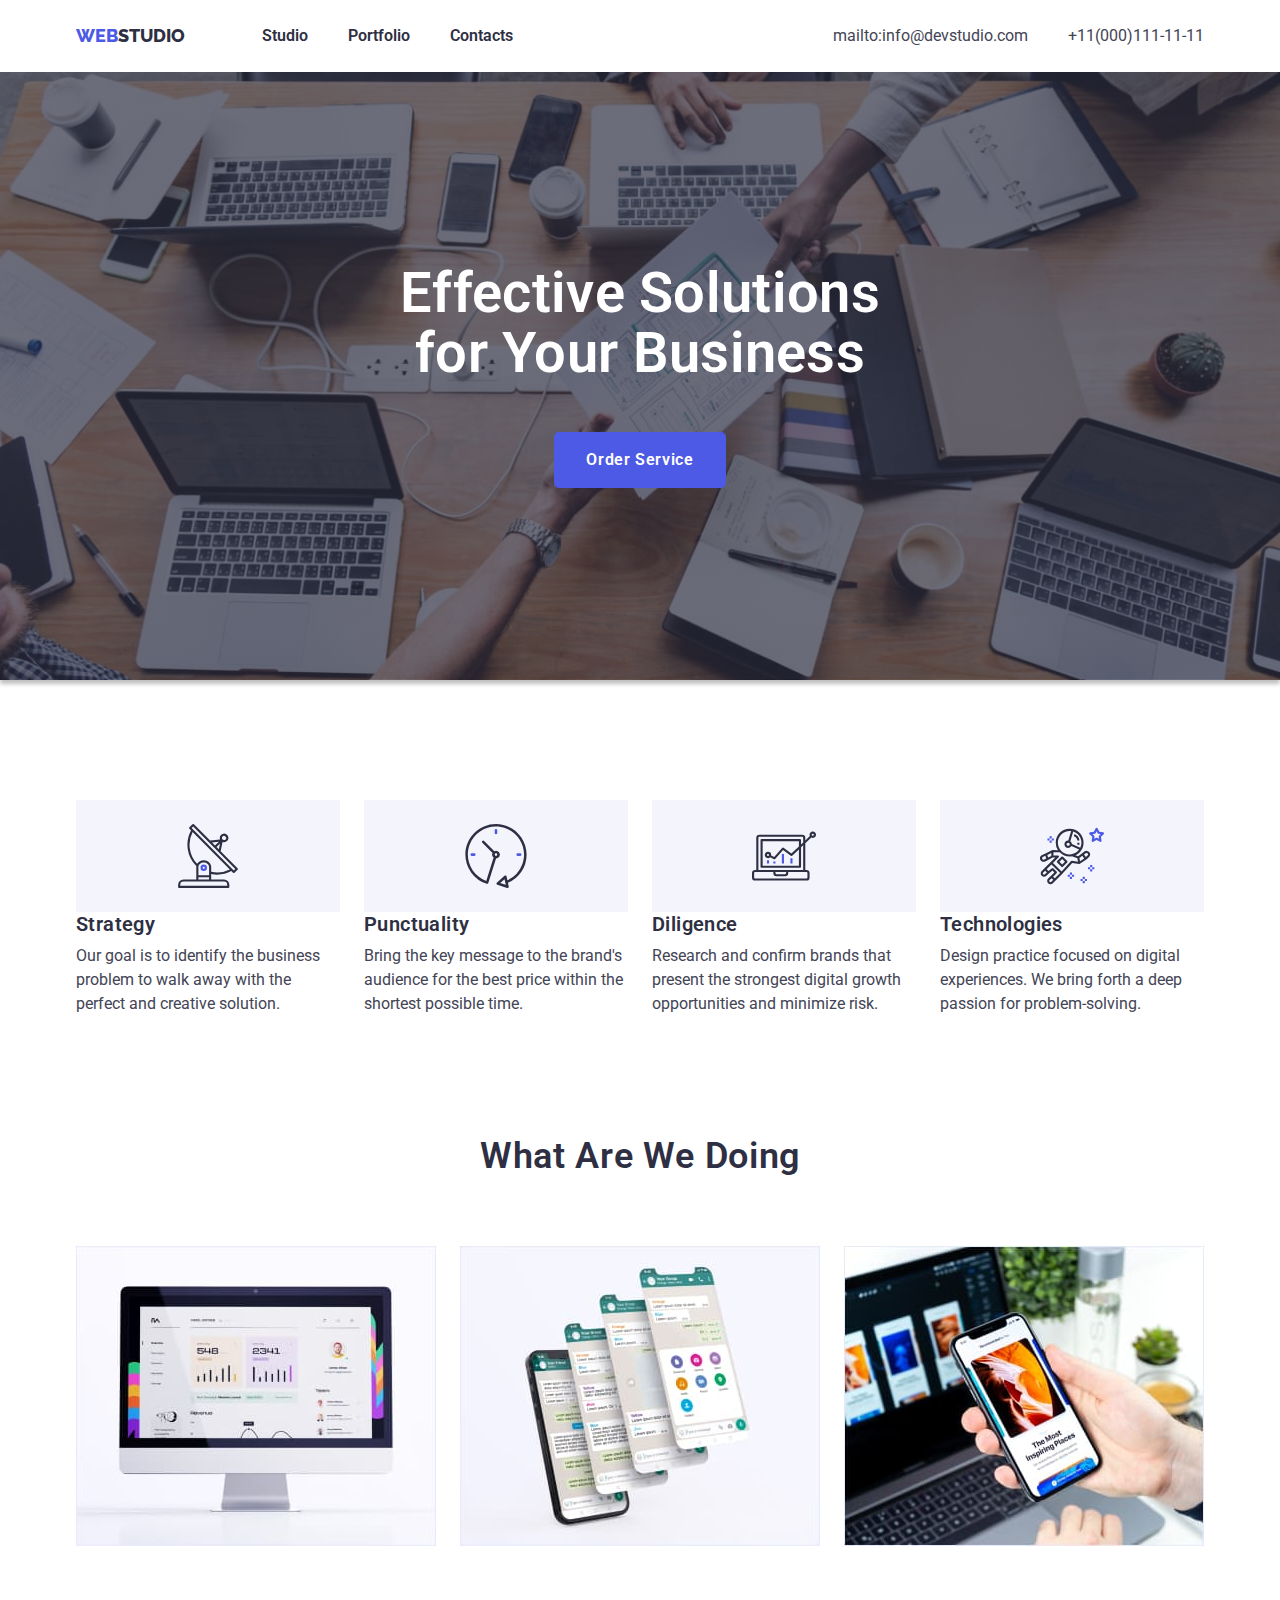
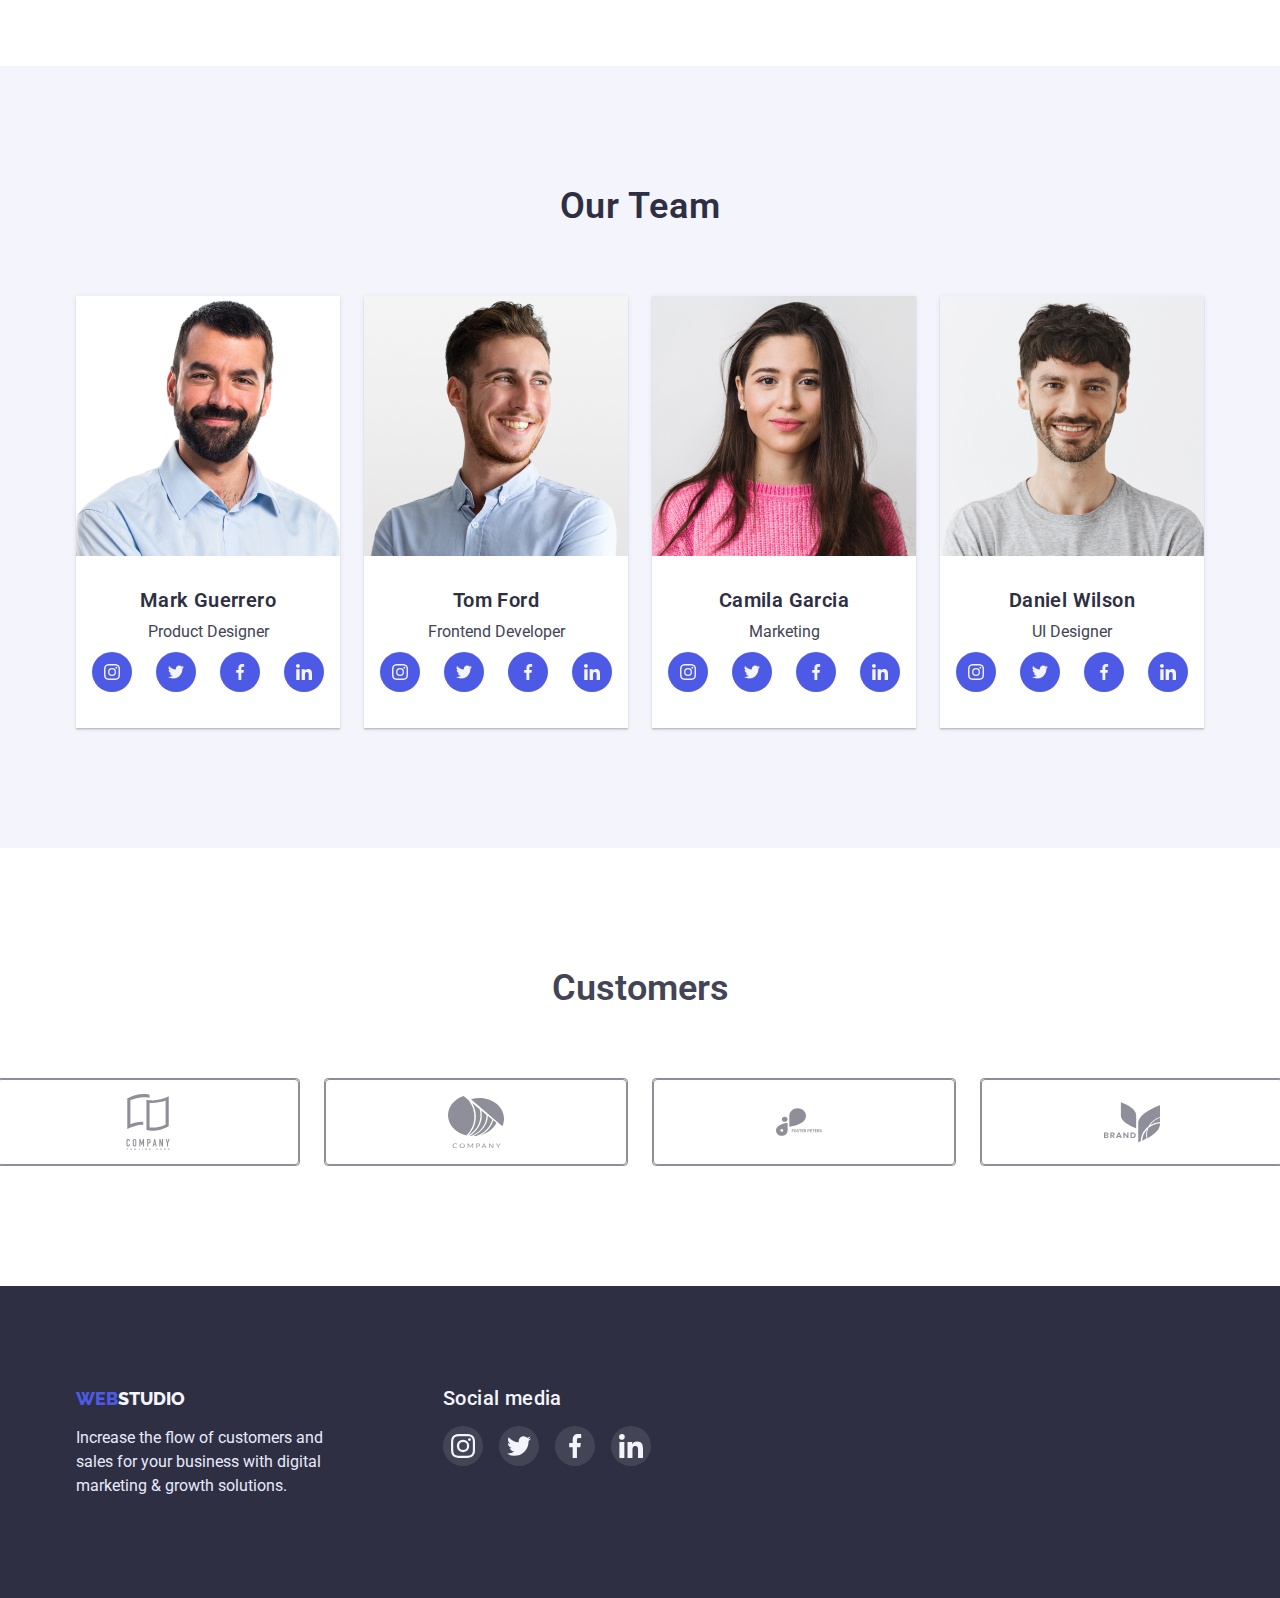
==== index.html @ e131043b "hwork4" ====
<!DOCTYPE html>
<html lang="en">

<head>
    <meta charset="UTF-8">
    <meta http-equiv="X-UA-Compatible" content="IE=edge">
    <meta name="viewport" content="width=device-width, initial-scale=1.0">
    <title>Document</title>
<link rel="stylesheet" href="./css/modern-normalize.css">   
 <link rel="preconnect" href="https://fonts.googleapis.com">
    <link rel="preconnect" href="https://fonts.gstatic.com" crossorigin>
    <link
        href="https://fonts.googleapis.com/css2?family=Montserrat:wght@400;700&family=Raleway:wght@800&family=Roboto:wght@400;500&display=swap"
        rel="stylesheet">
    <link rel="stylesheet" href="./css/styles.css">
</head>

<body>
    <header class="header">
        <div class=" head container">
        <a href="#" class="logo"> <span class="low-logo"> web</span>studio</a>
        <nav class="main-nav">
            <ul class="nav-list">
                <li class="item">
                    <a href="#" class="nav-links">Studio</a>
                </li>
                <li class="item">
                    <a href="./portfolio.html" class="nav-links">Portfolio</a>
                </li>
                <li class="item">
                    <a href="#" class="nav-links">Contacts</a>
                </li>
            </ul>
        </nav>
        
        <ul class="adress-list">
            <li class="item"> <a href="mailto:info@devstudio.com" class="contacts">mailto:info@devstudio.com</a></li>
            <li class="item"> <a href="tel:+11(000)111-11-11" class="contacts">+11(000)111-11-11</a></li>
        </ul>
        
        </div>
    </header>
    <main>
        <section class="hero">
            <div class="hero-container">
            <h1 class="hero-title">Effective Solutions for Your Business</h1>
            <button type="button" class="main-button">Order Service</button>
            </div>
        </section>
        <section class=" main" >
            <div class="container">
            <h2 class="hidden-title">features</h2>
            <ul class="card-list">
                <li class="item">
                    <div class="icon-back">
                    <svg  class="icon" width="64px" height="64px" >
                        <use href="./images/symbol-defs.svg#icon-antenna"></use>
                    </svg>
                    </div>
                    <h3 class="card-title">Strategy</h3>
                    <p class="card-text">Our goal is to identify the business
                        problem to walk away with the perfect and creative solution. </p>
                </li>
                <li class="item">
                    <div class="icon-back">
                        <svg class="icon" width="64px" height="64px">
                            <use href="./images/symbol-defs.svg#icon-clock"></use>
                        </svg>
                    </div>
                    <h3 class="card-title">Punctuality</h3>
                    <p class="card-text">Bring the key message to the brand's audience for the best price within the
                        shortest possible time.
                    </p>
                </li>
                <li class="item">
                    <div class="icon-back">
                        <svg class="icon" width="64px" height="64px">
                            <use href="./images/symbol-defs.svg#icon-diagram"></use>
                        </svg>
                    </div>
                    <h3 class="card-title">Diligence</h3>
                    <p class="card-text">Research and confirm brands that present the strongest digital growth
                        opportunities and minimize
                        risk.</p>
                </li>
                <li class="item">
                    <div class="icon-back">
                        <svg class="icon" width="64px" height="64px">
                            <use href="./images/symbol-defs.svg#icon-astronaut"></use>
                        </svg>
                    </div>
                    <h3 class="card-title">Technologies</h3>
                    <p class="card-text">Design practice focused on digital experiences. We bring forth a deep passion
                        for problem-solving.
                    </p>
                </li>
            </ul>
            </div>
        </section>
        <section class="services">
            <div class="container ">
            <h2 class="card-title advantages-title ">What Are We Doing</h2>
            <ul class="services-list">
                <li class="item">
                    <img src="images/comp.jpg" alt="computer with diagramm" width="360">
                </li>
                <li class="item">
                    <img src="images/tel.jpg" alt="interface" width="360">
                </li>
                <li class="item">
                    <img src="images/hand.jpg" alt="mobile in hand" width="360">
                </li>
            </ul>
            </div>
        </section>
        
        <section class="team-list ">
           <div class="container">
            <h2 class="card-title our-team-title "> Our Team</h2>
            <ul class="team-card-list">
                <li class="team-list-item">
                    <img src="images/mark.jpg" alt="Product Designer" width="264">
                    <div class="team-list-thumb">
                    <h3 class="card-title">Mark Guerrero</h3>
                    <p class="card-text">Product Designer</p>
                    </div>
                    <ul class="team-icons">
                        <li>
                            
                                <a href="#">
                                    <svg width="40px" height="40px">
                                    <use href="./images/symbol-defs.svg#icon-inst"></use>
                                </svg>
                            </a>
                            
                        </li>
                        <li>
                            <a href="#">
                                <svg width="40px" height="40px">
                                    <use href="./images/symbol-defs.svg#icon-twitter"></use>
                                </svg>
                            </a>
                        
                         </li>
                         <li>
                            <a href="#">
                                <svg width="40px" height="40px">
                                    <use href="./images/symbol-defs.svg#icon-facebook"></use>
                                </svg>
                            </a>
                        </li>
                        <li>
                            
                                <a href="#">
                                    <svg width="40px" height="40px">
                                        <use href="./images/symbol-defs.svg#icon-linkedin"></use>
                                    </svg>
                                </a>
                        </li>
                    </ul>
                </li>
                <li class="team-list-item">
                    <img src="images/tom.jpg" alt="Frontend Developer" width="264">
                    <div class="team-list-thumb">
                    <h3 class="card-title">Tom Ford</h3>
                    <p class="card-text">Frontend Developer</p>
                    </div>
                    <ul class="team-icons">
                        <li>
                            
                                <a href="#">
                                    <svg width="40px" height="40px">
                                        <use href="./images/symbol-defs.svg#icon-inst"></use>
                                    </svg>
                                </a>
                        </li>
                        <li>
                                <a href="#">
                                    <svg width="40px" height="40px">
                                        <use href="./images/symbol-defs.svg#icon-twitter"></use>
                                    </svg>
                                </a>
                        </li>
                        <li>
                                <a href="#">
                                    <svg width="40px" height="40px">
                                        <use href="./images/symbol-defs.svg#icon-facebook"></use>
                                    </svg>
                                </a>
                            
                        </li>
                        <li>
                            
                                <a href="#">
                                    <svg width="40px" height="40px">
                                    <use href="./images/symbol-defs.svg#icon-linkedin"></use>
                                </svg></a>
                            
                        </li>
                    </ul>
                </li>
                <li class="team-list-item">
                    <img src="images/camilla.jpg" alt="Marketing" width="264">
                    <div class="team-list-thumb">
                    <h3 class="card-title">Camila Garcia</h3>
                    <p class="card-text">Marketing</p>
                    </div>
                    <ul class="team-icons">
                        <li>
                            
                                <a href="#">
                                    <svg width="40px" height="40px">
                                        <use href="./images/symbol-defs.svg#icon-inst"></use>
                                    </svg>
                                </a>
                            
                        </li>
                        <li>
                                <a href="#">
                                    <svg width="40px" height="40px">
                                        <use href="./images/symbol-defs.svg#icon-twitter"></use>
                                    </svg>
                                </a>
                        </li>
                        <li>
                                <a href="#">
                                    <svg width="40px" height="40px">
                                        <use href="./images/symbol-defs.svg#icon-facebook"></use>
                                    </svg>
                                </a>
                            
                        </li>
                        <li>
                            
                                <a href="#">
                                    <svg width="40px" height="40px">
                                        <use href="./images/symbol-defs.svg#icon-linkedin"></use>
                                    </svg>
                                </a>
                            
                        </li>
                    </ul>
                </li>
                <li class="team-list-item">
                    <img src="images/daniel.jpg" alt="UI Designer" width="264">
                    <div class="team-list-thumb">
                    <h3 class="card-title">Daniel Wilson</h3>
                    <p class="card-text">UI Designer</p>
                    </div>
                    <ul class="team-icons">
                        <li>
                            
                                <a href="#">
                                    <svg width="40px" height="40px">
                                        <use href="./images/symbol-defs.svg#icon-inst"></use>
                                    </svg>
                                </a>
                            
                        </li>
                        <li>
                                <a href="#">
                                    <svg width="40px" height="40px">
                                        <use href="./images/symbol-defs.svg#icon-twitter"></use>
                                    </svg>
                                </a>
                            
                        </li>
                        <li>
                                <a href="#">
                                    <svg width="40px" height="40px">
                                        <use href="./images/symbol-defs.svg#icon-facebook"></use>
                                    </svg>
                                </a>
                            
                        </li>
                        <li>
                            
                                <a href="#">
                                    <svg width="40px" height="40px">
                                        <use href="./images/symbol-defs.svg#icon-linkedin"></use>
                                    </svg>
                                </a>
                            
                        </li>
                    </ul>
                </li>
            </ul>
            </div>
        </section>

        <section class="customers-list">
            <div class="container">
            <h2 class="customers-title">Customers</h2>
            <ul class="customers-icons">
                <li class="item">
                    <a href="#" class="customers-links">
                    <svg class="custom-svg" widht="104" height="56">
                        <use href="./images/symbol-defs.svg#icon-yaco" ></use>
                    </svg>
                    </a>
                </li>
  
                <li class="item">
                    <a href="#" class="customers-links">
                    <svg class="custom-svg" widht="104" height="56">
                        <use href="./images/symbol-defs.svg#icon-company-tag" ></use>
                    </svg>
                    </a>
                </li>
                
                <li class="item">
                    <a href="#" class="customers-links">
                    <svg class="custom-svg" widht="104" height="56">
                        <use href="./images/symbol-defs.svg#icon-company" ></use>
                    </svg>
                    </a>
                </li>
                
                <li class="item">
                 <a href="#" class="customers-links">
                    <svg class="custom-svg" widht="104" height="56">
                        <use href="./images/symbol-defs.svg#icon-foster" ></use>
                    </svg>
                 </a>
                </li>
                 
                <li class="item">
                    <a href="#" class="customers-links">
                    <svg class="custom-svg" widht="104" height="56" >
                        <use href="./images/symbol-defs.svg#icon-brand" ></use>
                    </svg>
                    </a>
                </li> 
                
                <li class="item">
                    <a href="#" class="customers-links">
                    <svg class="custom-svg" widht="104" height="56">
                        <use href="./images/symbol-defs.svg#icon-tag-line" ></use>
                    </svg>
                    </a>
                </li>
            </ul>
            </div>
        </section>
        

    </main>
    <footer class="footer">
        <div class="container">
            <div class="logo-container">
        <a href="#" class="foot-logo"> <span class="low-logo"> web</span>studio</a>
        <p class="footer-text">Increase the flow of customers and <br> sales for your business with digital <br> marketing &
            growth solutions.
        </p>
            </div>
            <div class="social-container">
                <h3 class="social-title"> Social media</h3>
                <ul class="social-list">
                    <li class="item">
                        <a class="social-links" href="#">
                            <svg width="24" heigth="24">
                                <use href="./images/symbol-deffs.svg#icon-instagram-2">

                                </use>
                            </svg>
                        </a>
                    </li>
                    <li class="item">
                        <a href="#" class="social-links">
                            <svg  width="24" heigth="24">
                                <use href="./images/symbol-deffs.svg#icon-twitter-1">
                    
                                </use>
                            </svg>
                        </a>
                    </li>
                    <li class="item">
                        <a href="#" class="social-links">
                            <svg  width="24" heigth="24">
                                <use href="./images/symbol-deffs.svg#icon-facebook-1">
                    
                                </use>
                            </svg>
                        </a>
                    </li>
                    <li class="item">
                        <a href="#" class="social-links">
                            <svg  width="24" heigth="24">
                                <use href="./images/symbol-deffs.svg#icon-linkedin-1">
                    
                                </use>
                            </svg>
                        </a>
                    </li>
                </ul>
            </div>
        </div>
    </footer>
</body>

</html>
---- css/styles.css ----
/* font-family: 'Montserrat',
sans-serif;
font-family: 'Raleway',
sans-serif;
font-family: 'Roboto',
sans-serif; */
:root {
    /* iris */
    --primary-brand: #4d5ae5;
    /* navy blue  */
    --dark: #2e2f42;
    /* green */
    --success: #31d0aa;
    /* slate  */
    --text: #434455;
    /* ligth slate  */
    --subtle-text: #8e8f99;
    /* cornflower  */
    --accent: #e7e9fc;
    /* cloud  */
    --light: #f4f4fd;

}
/* box-shadow: 0px 2px 1px -1px rgba(0, 0, 0, 0.2),
0px 1px 1px 0px rgba(0, 0, 0, 0.14),
0px 1px 3px 0px rgba(0, 0, 0, 0.12); */


body {
    font-family: 'Roboto', sans-serif;
    color: var(--text);
    background-color: #ffffff;

}
.icon-back {
    width: 264px; height: 112px;
    background-color: #f4f4fd;
    
    display: flex;
    justify-content: center;
    align-items: center;
}

h1,h2,h3,h4,h5,h6,p {
    margin: 0;
}
ul {
    padding-left: 0;
}

.container {
    width: 1158px;
    margin-left: auto;
    margin-right: auto;
    /* display: flex; */
    padding-left: 15px;
    padding-right: 15px;
}
.hidden-title {
    display: none;
}

/* HEADER  */
.header {
    height: 72px;
   box-shadow:  0px 2px 1px rgba(46, 47, 66, 0.08),
        0px 1px 1px rgba(46, 47, 66, 0.16),
        0px 1px 6px rgba(46, 47, 66, 0.08);
}

.logo {
    font-family: 'Raleway';
    font-style: normal;
    font-weight: 800;
    font-size: 18px;
    line-height: 1.2;
    text-decoration: none;
    color: var(--dark);
    text-transform: uppercase;
    padding-top: 24px;
    padding-bottom: 24px;
     
}

.foot-logo {
    font-family: 'Raleway';
    font-style: normal;
    font-weight: 800;
    font-size: 18px;
    line-height: 1.2;
    text-decoration: none;
    color: var(--light);
    text-transform: uppercase;

}

.low-logo {
    color: var(--primary-brand);
    text-transform: uppercase;
}

 .head {
    display: flex;
        /* justify-content: space-between; */
        align-items: center;
 }


.nav-list{
    display: flex;
    /* margin-left: 77px; */
    align-items: center;
    
    margin-top: 0;
    margin-bottom: 0;

}

.adress-list .item:last-child {
    margin: 0;
}

.adress-list  {
    display: flex;
    align-items: center;
    /* padding-left: auto; */
        margin-left: auto;
    margin-top: 0;
    margin-bottom: 0;
}

.adress-list .item {
    
    margin-right: 40px;
       
        padding-top: 24;
        padding-bottom: 24;
        display: block;
        
}

.nav-list .item {
    margin-right: 40px;
    
    padding-top: 24px;
        padding-bottom: 24px;
    display: block;
}
.nav-list .item:last-child {
    margin-right: 0;
}

.nav-links {
    text-decoration: none;
    font-family: 'Roboto';

    font-weight: 600;
    font-size: 16px;
    line-height: 1.5;
    color: var(--dark);
    padding-top: 24px;
        padding-bottom: 24px;
 

}

.nav-links:hover,
.nav-links:focus {
    color: var(--primary-brand);

}
.main-nav {
    margin-left: 77px;
    
}
.main {
    padding-top: 120px;
        padding-bottom: 120px;
}

.contacts {
    font-family: 'Roboto';
    font-style: normal;
    font-weight: 400;
    font-size: 16px;
    line-height: 1.5;
    text-decoration: none;
    color: var(--text);
    padding-top: 24px;
    padding-bottom: 24px;
}

.contacts:hover,
.contacts:focus {
    color: var(--primary-brand);
}

ul {
    list-style-type: none;
    margin-top: 0;
    margin-bottom: 0;
}
img {
    display: block;
        width: 100%;
        height: auto;
}

 /* HERO  */
  .hero {
    text-align: center;
    padding-bottom: 192px;
  }
  
  .hero-container {
    width: 492px;
    margin: 0 auto;
  }
.button {
    background-color: var(--light);
    color: var(--primary-brand);
    font-family: 'Roboto';
    font-style: normal;
    font-weight: 600;
    font-size: 16px;
    line-height: 1.5;
    cursor: pointer;
    border: none;

}

.button:hover,
.button:focus {
    background-color: var(--primary-brand);
    color: #ffffff
}

.card-title {
    font-family: 'Roboto';
    font-style: normal;
    font-weight: 600;
    font-size: 20px;
    line-height: 1.2;
    /* identical to box height, or 120% */

    letter-spacing: 0.02em;
    color: var(--dark);
}

.card-text {
    font-family: 'Roboto';

    font-size: 16px;
    line-height: 1.5;
}



.main-button {
    background-color: var(--primary-brand);
    color: #ffffff;
    font-family: 'Roboto';
    font-style: normal;
    font-weight: 600;
    font-size: 16px;
    line-height: 1.5;
    cursor: pointer;
    border: none;
    padding: 16px 32px;
    
        letter-spacing: 0.04em;
        border-radius: 5px;
}

.main-button:hover,
.main-button:focus {
    background-color: var(--primary-brand);
    color: #ffffff
}

.team-list {
    background-color: var(--light);
}

.team-list-item {
    background-color: #ffffff;
    box-shadow: 0px 2px 1px rgba(46, 47, 66, 0.08),
        0px 1px 1px rgba(46, 47, 66, 0.16),
        0px 1px 6px rgba(46, 47, 66, 0.08);
}

/* MAIN  */

.card-list { 
    display: flex;
    padding-left: 0;
    
    margin-top: 0;
    margin-bottom: 0;
}
.card-list .item {
    display: block;
    margin-right: 24px;
       
    }
    .card-list .item:last-child {
        margin-right: 0;
    }
    .card-list .item:first-child {
        margin-left: 0;
        
    }
    .card-title {
        margin-bottom: 8px;
        
    }

    .services-list {
        margin-top: 0;
        margin-bottom: 0;
        /* display: flex; */
            padding-left: 0;
            
    }
    
    .services-list {
        display: flex;
        justify-content: space-between;
    }
    .advantages-title {
        text-align: center;
        margin-bottom: 70px;
        font-style: normal;
            font-weight: 600;
            font-size: 36px;
            line-height: 40px;
    }
    .services {
padding-bottom: 120px;
    }
    .team-card-list {
        display: flex;
        justify-content: space-between;
        margin-top: 0;
        margin-bottom: 0;
        padding-bottom: 120px;

    }
    .our-team-title {
        text-align: center;
            margin-bottom: 70px;
            font-style: normal;
            font-weight: 600;
            font-size: 36px;
            line-height: 40px;
    }
    
    .team-list-thumb {
        padding: 32px 16px 8px 16px;
        text-align: center;
    }
    .team-list {
        padding-top: 120px;
    }
    
    .button-list {
        display: flex;
        /* margin-left: 474px;
        margin-right: 474px; */
        justify-content: center;
        ;
    }
    .button-list .item {
        margin-right: 24px;
    }
    .button-list .item:last-child {
        margin-right: 0;
    }
    .button-list .button {
        padding: 12px 24px;
    }

    .img-card-list {
        width: 100%;
        display: flex;
        flex-wrap: wrap;
        
        margin-top: 72px;
    }
    .img-card-list .item {
        width: calc((100% - 48px) / 3) ;
        margin-right: 24px;
        margin-bottom: 48px;
        box-shadow: 0px 1px 6px rgba(46, 47, 66, 0.08);
    }
    .img-card-list .item:nth-child(3n + 3) {
        margin-right: 0;
    }
    .img-card-list .item:nth-child(n + 7) {
        margin-bottom: 0;
    }

    .card-thumb {
        padding-left: 16px;
        padding-top: 32px;
        padding-bottom: 32px;
        border: 0.5px solid #F4F4FD;
    }
    .filtr {
    padding-top: 96px;
    padding-bottom: 120px;
        }

        .team-icons {
            display: flex;
            justify-content:space-between;
            padding-left: 16px;
            padding-right: 16px;
            padding-bottom: 32px;
        }
        .team-icons .item {
            border: none;
            outline: none;
            background-color: white;
             
        }

        .customers-icons {
            display: flex;
                justify-content: center;
                gap: 24px;
            
        }
        
        .customers-icons .item {
            display: flex;
                justify-content: center;
                align-items: center;
                border: 1px solid #8e8f99;
                border-radius: 4px;
                width: calc((100%-5*24px) / 6);
                height: 88px;
        }
        .customers-icons .item svg {
            fill: #31d0aa;
        }
        
        .custom-svg {
            fill: currentColor;
        }
        
        
        .customers-list {
            padding-top: 120px;
            padding-bottom: 120px;
        }
        
        .customers-links {
            display: flex;
                justify-content: center;
                align-items: center;
                color: #AFB1B8;
                border: 1px solid #8e8f99;
                border-radius: 4px;
                width: 100%;
                height: 100%;
        }
        
        
        .customers-title {
            text-align: center;
                margin-bottom: 70px;
                font-style: normal;
                font-weight: 600;
                font-size: 36px;
                line-height: 40px;
        }
        
        
/* FOOTER  */

.footer {
    background-color: var(--dark);
    padding-top: 100px;
    padding-bottom: 100px;
}

.footer-text {
    color: var(--accent);
    font-size: 16px;
    line-height: 1.5;
    margin-top: 16px;
}


.hero {
    background-color: var(--dark);
    padding-top: 192px;
        padding-bottom: 192px;
        background-image: linear-gradient(rgba(46, 47, 66, 0.7), rgba(46, 47, 66, 0.7)), url(../images/peopleoffice1.jpg);
            background-repeat: no-repeat;
            background-position: center;
            background-size: cover;
            box-shadow: 0px 4px 4px rgb(0 0 0 / 25%);
}

.hero-title {


    font-weight: 600;
    font-size: 56px;
    line-height: 1.07;
    letter-spacing: 0.3px;
    color: #ffffff;
    margin-bottom: 48px;
}

.social-list {
    display: flex;
        justify-content: left;
        gap: 16px;
}
.social-links {
    display: flex;
        justify-content: center;
        align-items: center;
        width: 40px;
        height: 40px;
        border-radius: 50%;
        background: rgba(255, 255, 255, 0.1);
}
.footer .container {
    display: flex;
        align-items: baseline;
}

.social-container {
    margin-left: 120px;
}

.social-title{
    margin: 0px 0px 16px 0px;
        font-weight: 500;
        font-size: 20px;
        line-height: 1.2;
        letter-spacing: 0.02em;
        color: var(--light)
}
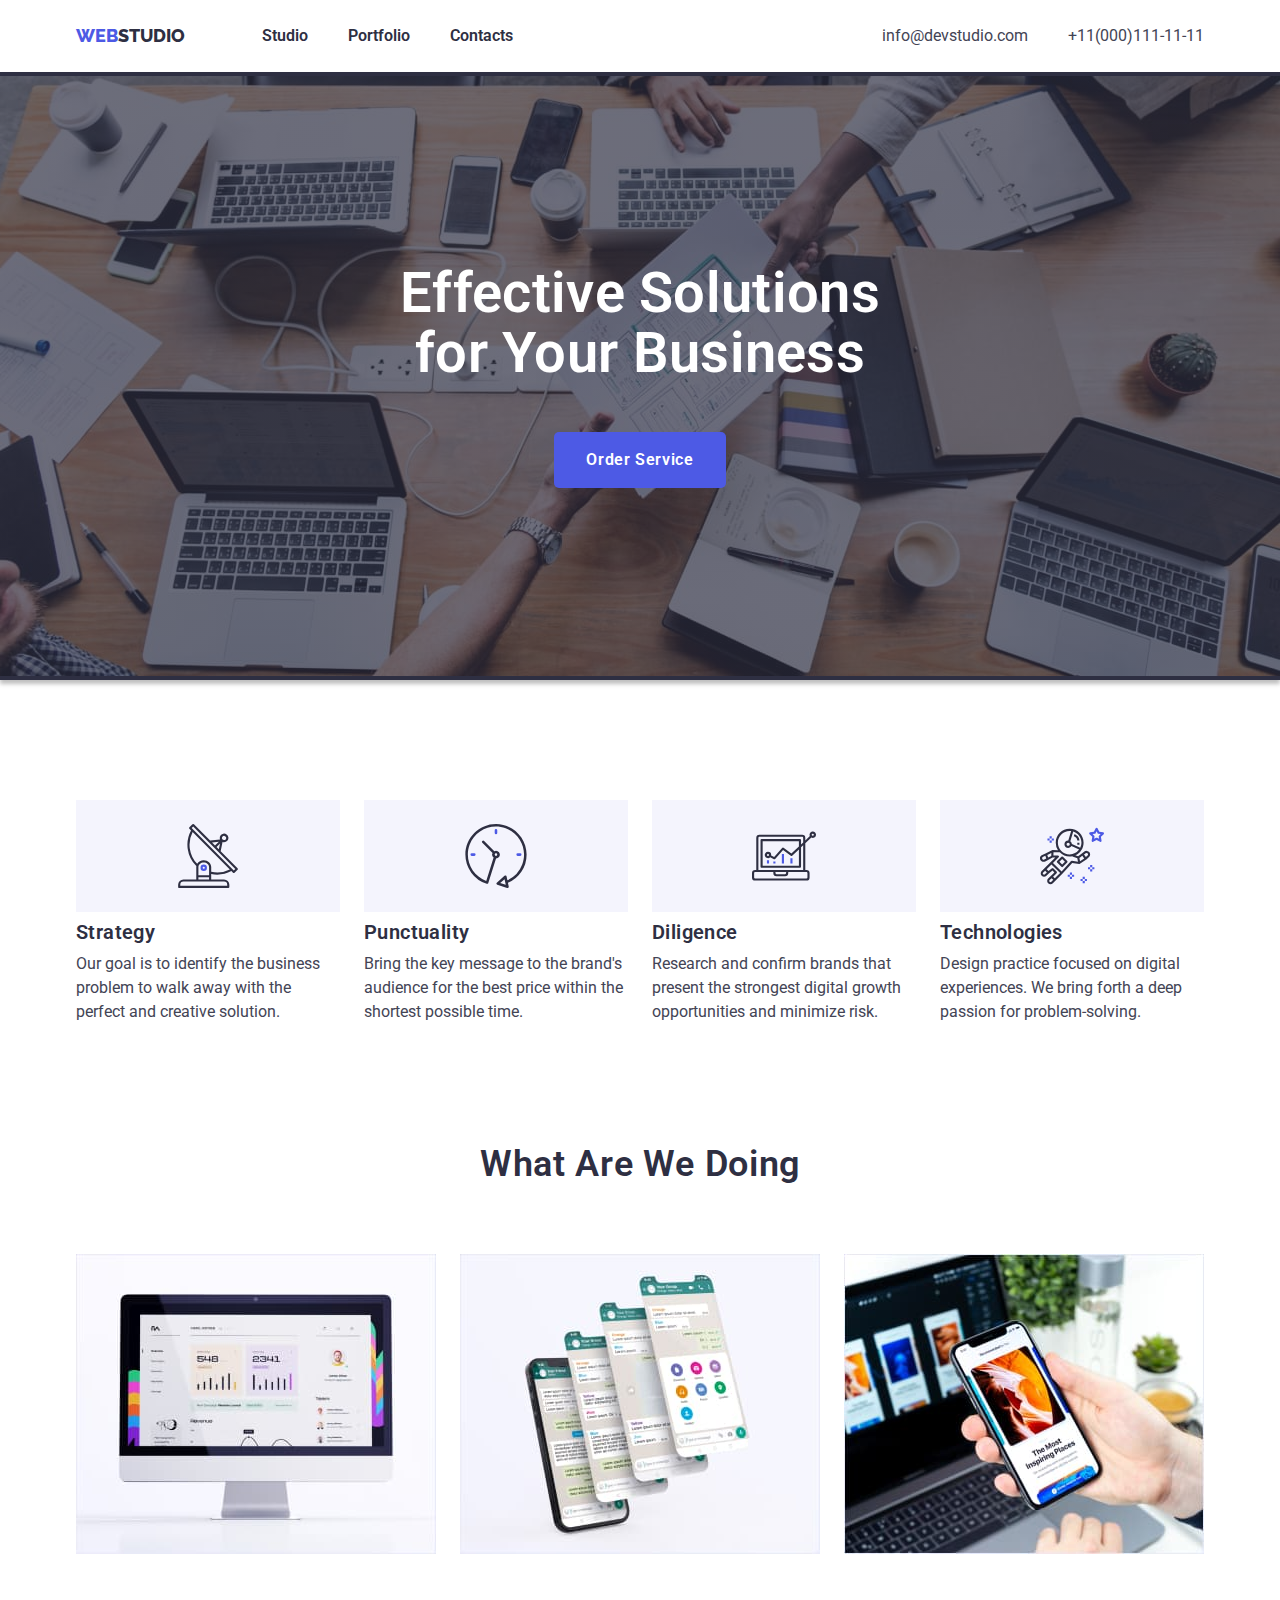
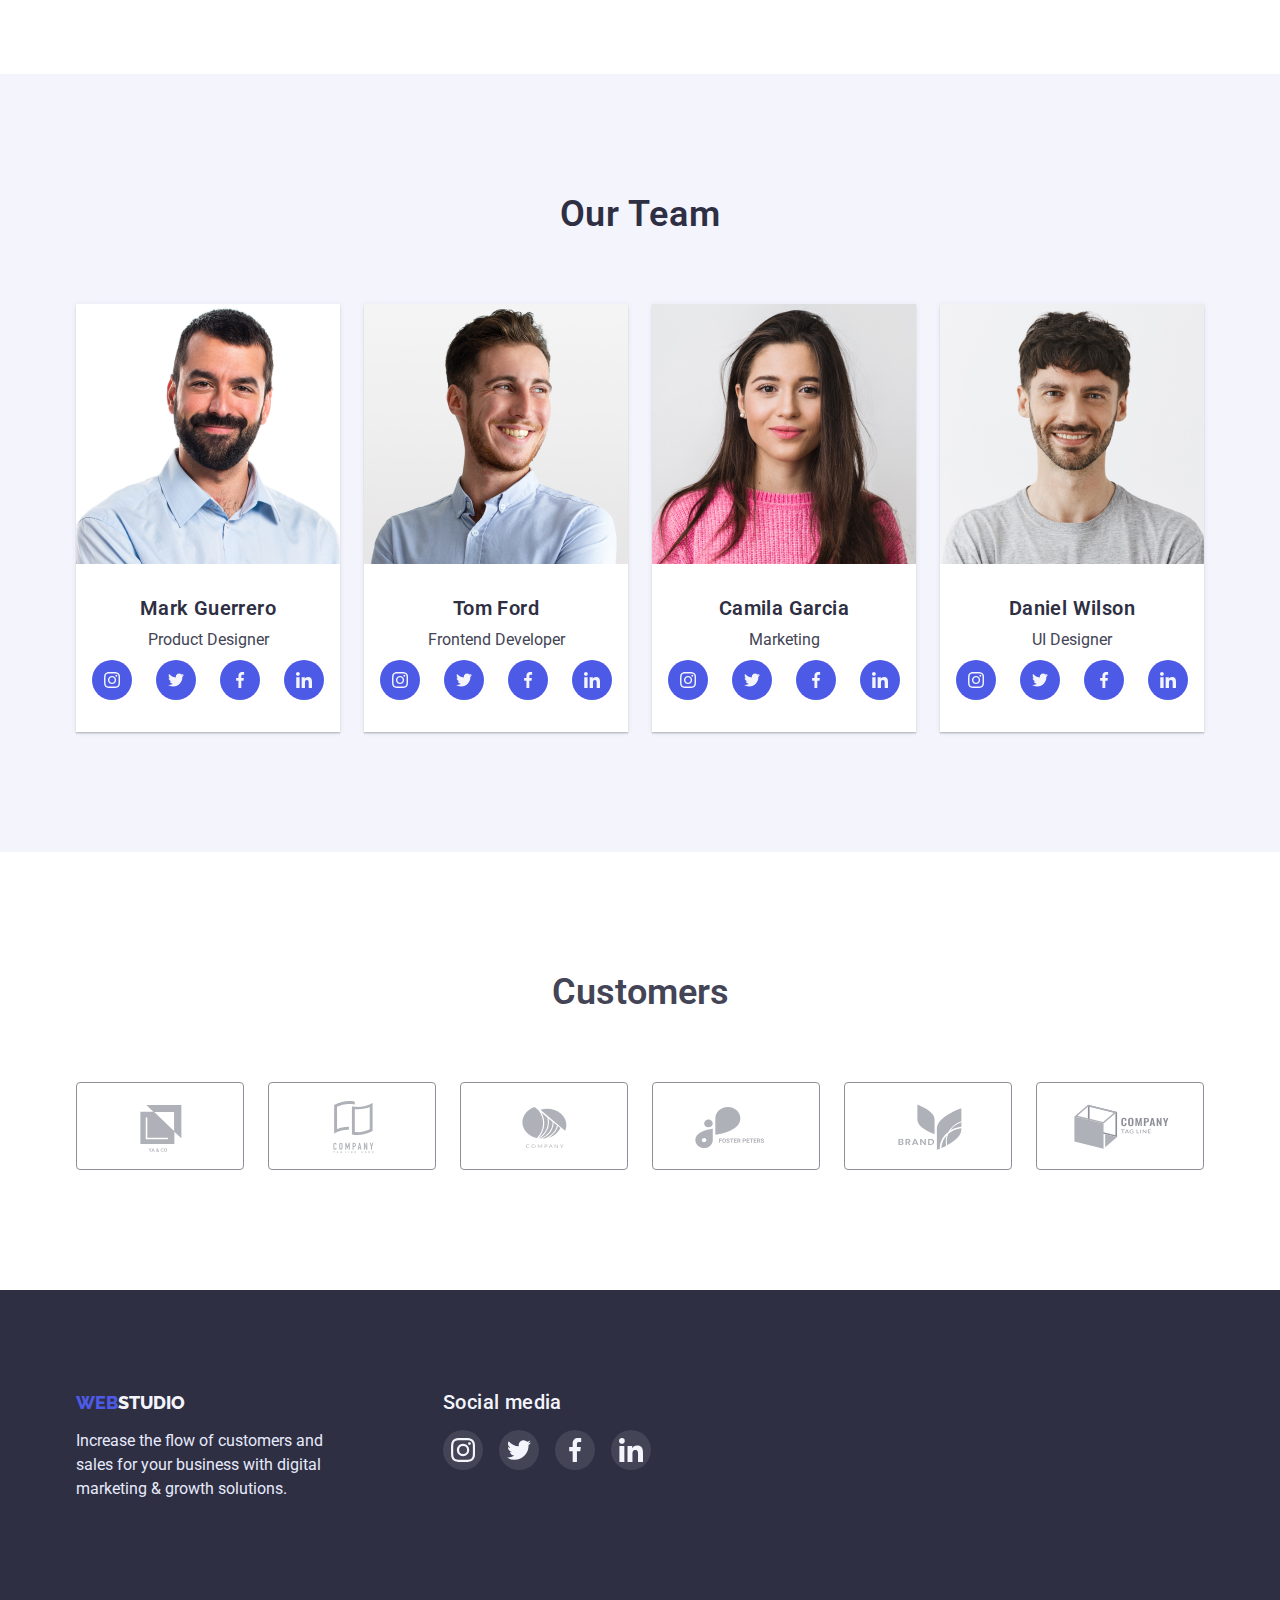
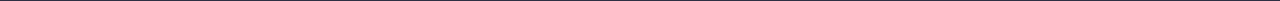
==== commit 7419c569: "hell-homework" ====
--- a/index.html
+++ b/index.html
@@ -34,7 +34,7 @@
         </nav>
         
         <ul class="adress-list">
-            <li class="item"> <a href="mailto:info@devstudio.com" class="contacts">mailto:info@devstudio.com</a></li>
+            <li class="item"> <a href="mailto:info@devstudio.com" class="contacts">info@devstudio.com</a></li>
             <li class="item"> <a href="tel:+11(000)111-11-11" class="contacts">+11(000)111-11-11</a></li>
         </ul>
         
@@ -125,35 +125,35 @@
                     <p class="card-text">Product Designer</p>
                     </div>
                     <ul class="team-icons">
-                        <li>
-                            
-                                <a href="#">
-                                    <svg width="40px" height="40px">
-                                    <use href="./images/symbol-defs.svg#icon-inst"></use>
+                        <li class="item">
+                            
+                                <a href="#">
+                                    <svg width="16px" height="16px">
+                                    <use href="./images/symbol-deffs.svg#icon-instagram-2"></use>
                                 </svg>
                             </a>
                             
                         </li>
-                        <li>
+                        <li class="item">
                             <a href="#">
-                                <svg width="40px" height="40px">
-                                    <use href="./images/symbol-defs.svg#icon-twitter"></use>
+                                <svg width="16px" height="16px">
+                                    <use href="./images/symbol-deffs.svg#icon-twitter-1"></use>
                                 </svg>
                             </a>
                         
                          </li>
-                         <li>
+                         <li class="item">
                             <a href="#">
-                                <svg width="40px" height="40px">
-                                    <use href="./images/symbol-defs.svg#icon-facebook"></use>
+                                <svg width="16px" height="16px">
+                                    <use href="./images/symbol-deffs.svg#icon-facebook-1"></use>
                                 </svg>
                             </a>
                         </li>
-                        <li>
-                            
-                                <a href="#">
-                                    <svg width="40px" height="40px">
-                                        <use href="./images/symbol-defs.svg#icon-linkedin"></use>
+                        <li class="item">
+                            
+                                <a href="#">
+                                    <svg width="16px" height="16px">
+                                        <use href="./images/symbol-deffs.svg#icon-linkedin-1"></use>
                                     </svg>
                                 </a>
                         </li>
@@ -166,34 +166,34 @@
                     <p class="card-text">Frontend Developer</p>
                     </div>
                     <ul class="team-icons">
-                        <li>
-                            
-                                <a href="#">
-                                    <svg width="40px" height="40px">
-                                        <use href="./images/symbol-defs.svg#icon-inst"></use>
-                                    </svg>
-                                </a>
-                        </li>
-                        <li>
-                                <a href="#">
-                                    <svg width="40px" height="40px">
-                                        <use href="./images/symbol-defs.svg#icon-twitter"></use>
-                                    </svg>
-                                </a>
-                        </li>
-                        <li>
-                                <a href="#">
-                                    <svg width="40px" height="40px">
-                                        <use href="./images/symbol-defs.svg#icon-facebook"></use>
-                                    </svg>
-                                </a>
-                            
-                        </li>
-                        <li>
-                            
-                                <a href="#">
-                                    <svg width="40px" height="40px">
-                                    <use href="./images/symbol-defs.svg#icon-linkedin"></use>
+                        <li class="item">
+                            
+                                <a href="#">
+                                    <svg width="16px" height="16px">
+                                        <use href="./images/symbol-deffs.svg#icon-instagram-2"></use>
+                                    </svg>
+                                </a>
+                        </li>
+                        <li class="item">
+                                <a href="#">
+                                    <svg width="16px" height="16px">
+                                        <use href="./images/symbol-deffs.svg#icon-twitter-1"></use>
+                                    </svg>
+                                </a>
+                        </li>
+                        <li class="item">
+                                <a href="#">
+                                    <svg width="16px" height="16px">
+                                        <use href="./images/symbol-deffs.svg#icon-facebook-1"></use>
+                                    </svg>
+                                </a>
+                            
+                        </li>
+                        <li class="item">
+                            
+                                <a href="#">
+                                    <svg width="16px" height="16px">
+                                    <use href="./images/symbol-deffs.svg#icon-linkedin-1"></use>
                                 </svg></a>
                             
                         </li>
@@ -206,35 +206,35 @@
                     <p class="card-text">Marketing</p>
                     </div>
                     <ul class="team-icons">
-                        <li>
-                            
-                                <a href="#">
-                                    <svg width="40px" height="40px">
-                                        <use href="./images/symbol-defs.svg#icon-inst"></use>
-                                    </svg>
-                                </a>
-                            
-                        </li>
-                        <li>
-                                <a href="#">
-                                    <svg width="40px" height="40px">
-                                        <use href="./images/symbol-defs.svg#icon-twitter"></use>
-                                    </svg>
-                                </a>
-                        </li>
-                        <li>
-                                <a href="#">
-                                    <svg width="40px" height="40px">
-                                        <use href="./images/symbol-defs.svg#icon-facebook"></use>
-                                    </svg>
-                                </a>
-                            
-                        </li>
-                        <li>
-                            
-                                <a href="#">
-                                    <svg width="40px" height="40px">
-                                        <use href="./images/symbol-defs.svg#icon-linkedin"></use>
+                        <li class="item">
+                            
+                                <a href="#">
+                                    <svg width="16px" height="16px">
+                                        <use href="./images/symbol-deffs.svg#icon-instagram-2"></use>
+                                    </svg>
+                                </a>
+                            
+                        </li>
+                        <li class="item">
+                                <a href="#">
+                                    <svg width="16px" height="16px">
+                                        <use href="./images/symbol-deffs.svg#icon-twitter-1"></use>
+                                    </svg>
+                                </a>
+                        </li>
+                        <li class="item">
+                                <a href="#">
+                                    <svg width="16px" height="16px">
+                                        <use href="./images/symbol-deffs.svg#icon-facebook-1"></use>
+                                    </svg>
+                                </a>
+                            
+                        </li>
+                        <li class="item">
+                            
+                                <a href="#">
+                                    <svg width="16px" height="16px">
+                                        <use href="./images/symbol-deffs.svg#icon-linkedin-1"></use>
                                     </svg>
                                 </a>
                             
@@ -248,36 +248,36 @@
                     <p class="card-text">UI Designer</p>
                     </div>
                     <ul class="team-icons">
-                        <li>
-                            
-                                <a href="#">
-                                    <svg width="40px" height="40px">
-                                        <use href="./images/symbol-defs.svg#icon-inst"></use>
-                                    </svg>
-                                </a>
-                            
-                        </li>
-                        <li>
-                                <a href="#">
-                                    <svg width="40px" height="40px">
-                                        <use href="./images/symbol-defs.svg#icon-twitter"></use>
-                                    </svg>
-                                </a>
-                            
-                        </li>
-                        <li>
-                                <a href="#">
-                                    <svg width="40px" height="40px">
-                                        <use href="./images/symbol-defs.svg#icon-facebook"></use>
-                                    </svg>
-                                </a>
-                            
-                        </li>
-                        <li>
-                            
-                                <a href="#">
-                                    <svg width="40px" height="40px">
-                                        <use href="./images/symbol-defs.svg#icon-linkedin"></use>
+                        <li class="item">
+                            
+                                <a href="#">
+                                    <svg width="16px" height="16px">
+                                        <use href="./images/symbol-deffs.svg#icon-instagram-2"></use>
+                                    </svg>
+                                </a>
+                            
+                        </li>
+                        <li class="item">
+                                <a href="#">
+                                    <svg width="16px" height="16px" >
+                                        <use href="./images/symbol-deffs.svg#icon-twitter-1"></use>
+                                    </svg>
+                                </a>
+                            
+                        </li>
+                        <li class="item">
+                                <a href="#">
+                                    <svg width="16px" height="16px">
+                                        <use href="./images/symbol-deffs.svg#icon-facebook-1"></use>
+                                    </svg>
+                                </a>
+                            
+                        </li>
+                        <li class="item">
+                            
+                                <a href="#">
+                                    <svg width="16px" height="16px">
+                                        <use href="./images/symbol-deffs.svg#icon-linkedin-1"></use>
                                     </svg>
                                 </a>
                             
@@ -294,8 +294,8 @@
             <ul class="customers-icons">
                 <li class="item">
                     <a href="#" class="customers-links">
-                    <svg class="custom-svg" widht="104" height="56">
-                        <use href="./images/symbol-defs.svg#icon-yaco" ></use>
+                    <svg class="custom-svg" widht="104px" height="56px" >
+                        <use href="./images/symbol-deffs.svg#icon-logo" ></use>
                     </svg>
                     </a>
                 </li>
@@ -303,7 +303,7 @@
                 <li class="item">
                     <a href="#" class="customers-links">
                     <svg class="custom-svg" widht="104" height="56">
-                        <use href="./images/symbol-defs.svg#icon-company-tag" ></use>
+                        <use href="./images/symbol-deffs.svg#icon-logo-1" ></use>
                     </svg>
                     </a>
                 </li>
@@ -311,7 +311,7 @@
                 <li class="item">
                     <a href="#" class="customers-links">
                     <svg class="custom-svg" widht="104" height="56">
-                        <use href="./images/symbol-defs.svg#icon-company" ></use>
+                        <use href="./images/symbol-deffs.svg#icon-logo-2" ></use>
                     </svg>
                     </a>
                 </li>
@@ -319,7 +319,7 @@
                 <li class="item">
                  <a href="#" class="customers-links">
                     <svg class="custom-svg" widht="104" height="56">
-                        <use href="./images/symbol-defs.svg#icon-foster" ></use>
+                        <use href="./images/symbol-deffs.svg#icon-logo-3" ></use>
                     </svg>
                  </a>
                 </li>
@@ -327,7 +327,7 @@
                 <li class="item">
                     <a href="#" class="customers-links">
                     <svg class="custom-svg" widht="104" height="56" >
-                        <use href="./images/symbol-defs.svg#icon-brand" ></use>
+                        <use href="./images/symbol-deffs.svg#icon-logo-4" ></use>
                     </svg>
                     </a>
                 </li> 
@@ -335,7 +335,7 @@
                 <li class="item">
                     <a href="#" class="customers-links">
                     <svg class="custom-svg" widht="104" height="56">
-                        <use href="./images/symbol-defs.svg#icon-tag-line" ></use>
+                        <use href="./images/symbol-deffs.svg#icon-logo-5" ></use>
                     </svg>
                     </a>
                 </li>
@@ -358,7 +358,7 @@
                 <ul class="social-list">
                     <li class="item">
                         <a class="social-links" href="#">
-                            <svg width="24" heigth="24">
+                            <svg width="24" height="24">
                                 <use href="./images/symbol-deffs.svg#icon-instagram-2">
 
                                 </use>
@@ -367,7 +367,7 @@
                     </li>
                     <li class="item">
                         <a href="#" class="social-links">
-                            <svg  width="24" heigth="24">
+                            <svg  width="24" height="24">
                                 <use href="./images/symbol-deffs.svg#icon-twitter-1">
                     
                                 </use>
@@ -376,7 +376,7 @@
                     </li>
                     <li class="item">
                         <a href="#" class="social-links">
-                            <svg  width="24" heigth="24">
+                            <svg  width="24" height="24">
                                 <use href="./images/symbol-deffs.svg#icon-facebook-1">
                     
                                 </use>
@@ -385,7 +385,7 @@
                     </li>
                     <li class="item">
                         <a href="#" class="social-links">
-                            <svg  width="24" heigth="24">
+                            <svg  width="24" height="24">
                                 <use href="./images/symbol-deffs.svg#icon-linkedin-1">
                     
                                 </use>
--- a/css/styles.css
+++ b/css/styles.css
@@ -21,6 +21,7 @@
     --light: #f4f4fd;
 
 }
+
 /* box-shadow: 0px 2px 1px -1px rgba(0, 0, 0, 0.2),
 0px 1px 1px 0px rgba(0, 0, 0, 0.14),
 0px 1px 3px 0px rgba(0, 0, 0, 0.12); */
@@ -32,18 +33,28 @@
     background-color: #ffffff;
 
 }
+
 .icon-back {
-    width: 264px; height: 112px;
+    width: 264px;
+    height: 112px;
     background-color: #f4f4fd;
-    
+
     display: flex;
     justify-content: center;
     align-items: center;
-}
-
-h1,h2,h3,h4,h5,h6,p {
+    margin-bottom: 8px;
+}
+
+h1,
+h2,
+h3,
+h4,
+h5,
+h6,
+p {
     margin: 0;
 }
+
 ul {
     padding-left: 0;
 }
@@ -56,6 +67,7 @@
     padding-left: 15px;
     padding-right: 15px;
 }
+
 .hidden-title {
     display: none;
 }
@@ -63,7 +75,7 @@
 /* HEADER  */
 .header {
     height: 72px;
-   box-shadow:  0px 2px 1px rgba(46, 47, 66, 0.08),
+    box-shadow: 0px 2px 1px rgba(46, 47, 66, 0.08),
         0px 1px 1px rgba(46, 47, 66, 0.16),
         0px 1px 6px rgba(46, 47, 66, 0.08);
 }
@@ -79,7 +91,7 @@
     text-transform: uppercase;
     padding-top: 24px;
     padding-bottom: 24px;
-     
+
 }
 
 .foot-logo {
@@ -99,18 +111,18 @@
     text-transform: uppercase;
 }
 
- .head {
-    display: flex;
-        /* justify-content: space-between; */
-        align-items: center;
- }
-
-
-.nav-list{
+.head {
+    display: flex;
+    /* justify-content: space-between; */
+    align-items: center;
+}
+
+
+.nav-list {
     display: flex;
     /* margin-left: 77px; */
     align-items: center;
-    
+
     margin-top: 0;
     margin-bottom: 0;
 
@@ -120,32 +132,33 @@
     margin: 0;
 }
 
-.adress-list  {
+.adress-list {
     display: flex;
     align-items: center;
     /* padding-left: auto; */
-        margin-left: auto;
+    margin-left: auto;
     margin-top: 0;
     margin-bottom: 0;
 }
 
 .adress-list .item {
-    
+
     margin-right: 40px;
-       
-        padding-top: 24;
-        padding-bottom: 24;
-        display: block;
-        
+
+    padding-top: 24;
+    padding-bottom: 24;
+    display: block;
+
 }
 
 .nav-list .item {
     margin-right: 40px;
-    
+
     padding-top: 24px;
-        padding-bottom: 24px;
+    padding-bottom: 24px;
     display: block;
 }
+
 .nav-list .item:last-child {
     margin-right: 0;
 }
@@ -159,8 +172,8 @@
     line-height: 1.5;
     color: var(--dark);
     padding-top: 24px;
-        padding-bottom: 24px;
- 
+    padding-bottom: 24px;
+
 
 }
 
@@ -169,13 +182,15 @@
     color: var(--primary-brand);
 
 }
+
 .main-nav {
     margin-left: 77px;
-    
-}
+
+}
+
 .main {
     padding-top: 120px;
-        padding-bottom: 120px;
+    padding-bottom: 120px;
 }
 
 .contacts {
@@ -200,22 +215,24 @@
     margin-top: 0;
     margin-bottom: 0;
 }
+
 img {
     display: block;
-        width: 100%;
-        height: auto;
-}
-
- /* HERO  */
-  .hero {
+    width: 100%;
+    height: auto;
+}
+
+/* HERO  */
+.hero {
     text-align: center;
     padding-bottom: 192px;
-  }
-  
-  .hero-container {
+}
+
+.hero-container {
     width: 492px;
     margin: 0 auto;
-  }
+}
+
 .button {
     background-color: var(--light);
     color: var(--primary-brand);
@@ -267,9 +284,9 @@
     cursor: pointer;
     border: none;
     padding: 16px 32px;
-    
-        letter-spacing: 0.04em;
-        border-radius: 5px;
+
+    letter-spacing: 0.04em;
+    border-radius: 5px;
 }
 
 .main-button:hover,
@@ -291,192 +308,245 @@
 
 /* MAIN  */
 
-.card-list { 
+.card-list {
     display: flex;
     padding-left: 0;
-    
+
     margin-top: 0;
     margin-bottom: 0;
 }
+
 .card-list .item {
     display: block;
     margin-right: 24px;
-       
-    }
-    .card-list .item:last-child {
-        margin-right: 0;
-    }
-    .card-list .item:first-child {
-        margin-left: 0;
-        
-    }
-    .card-title {
-        margin-bottom: 8px;
-        
-    }
-
-    .services-list {
-        margin-top: 0;
-        margin-bottom: 0;
-        /* display: flex; */
-            padding-left: 0;
-            
-    }
-    
-    .services-list {
-        display: flex;
-        justify-content: space-between;
-    }
-    .advantages-title {
-        text-align: center;
-        margin-bottom: 70px;
-        font-style: normal;
-            font-weight: 600;
-            font-size: 36px;
-            line-height: 40px;
-    }
-    .services {
-padding-bottom: 120px;
-    }
-    .team-card-list {
-        display: flex;
-        justify-content: space-between;
-        margin-top: 0;
-        margin-bottom: 0;
-        padding-bottom: 120px;
-
-    }
-    .our-team-title {
-        text-align: center;
-            margin-bottom: 70px;
-            font-style: normal;
-            font-weight: 600;
-            font-size: 36px;
-            line-height: 40px;
-    }
-    
-    .team-list-thumb {
-        padding: 32px 16px 8px 16px;
-        text-align: center;
-    }
-    .team-list {
-        padding-top: 120px;
-    }
-    
-    .button-list {
-        display: flex;
-        /* margin-left: 474px;
+
+}
+
+.card-list .item:last-child {
+    margin-right: 0;
+}
+
+.card-list .item:first-child {
+    margin-left: 0;
+
+}
+
+.card-title {
+    margin-bottom: 8px;
+
+}
+
+.services-list {
+    margin-top: 0;
+    margin-bottom: 0;
+    /* display: flex; */
+    padding-left: 0;
+
+}
+
+.services-list {
+    display: flex;
+    justify-content: space-between;
+}
+
+.advantages-title {
+    text-align: center;
+    margin-bottom: 70px;
+    font-style: normal;
+    font-weight: 600;
+    font-size: 36px;
+    line-height: 40px;
+}
+
+.services {
+    padding-bottom: 120px;
+}
+
+.team-card-list {
+    display: flex;
+    justify-content: space-between;
+    margin-top: 0;
+    margin-bottom: 0;
+    padding-bottom: 120px;
+
+}
+
+.our-team-title {
+    text-align: center;
+    margin-bottom: 70px;
+    font-style: normal;
+    font-weight: 600;
+    font-size: 36px;
+    line-height: 40px;
+}
+
+.team-list-thumb {
+    padding: 32px 16px 8px 16px;
+    text-align: center;
+}
+
+.team-list {
+    padding-top: 120px;
+}
+
+.button-list {
+    display: flex;
+    /* margin-left: 474px;
         margin-right: 474px; */
-        justify-content: center;
-        ;
-    }
-    .button-list .item {
-        margin-right: 24px;
-    }
-    .button-list .item:last-child {
-        margin-right: 0;
-    }
-    .button-list .button {
-        padding: 12px 24px;
-    }
-
-    .img-card-list {
-        width: 100%;
-        display: flex;
-        flex-wrap: wrap;
-        
-        margin-top: 72px;
-    }
-    .img-card-list .item {
-        width: calc((100% - 48px) / 3) ;
-        margin-right: 24px;
-        margin-bottom: 48px;
-        box-shadow: 0px 1px 6px rgba(46, 47, 66, 0.08);
-    }
-    .img-card-list .item:nth-child(3n + 3) {
-        margin-right: 0;
-    }
-    .img-card-list .item:nth-child(n + 7) {
-        margin-bottom: 0;
-    }
-
-    .card-thumb {
-        padding-left: 16px;
-        padding-top: 32px;
-        padding-bottom: 32px;
-        border: 0.5px solid #F4F4FD;
-    }
-    .filtr {
+    justify-content: center;
+    ;
+}
+
+.button-list .item {
+    margin-right: 24px;
+}
+
+.button-list .item:last-child {
+    margin-right: 0;
+}
+
+.button-list .button {
+    padding: 12px 24px;
+}
+
+.img-card-list {
+    width: 100%;
+    display: flex;
+    flex-wrap: wrap;
+
+    margin-top: 72px;
+}
+
+.img-card-list .item {
+    width: calc((100% - 48px) / 3);
+    margin-right: 24px;
+    margin-bottom: 48px;
+    box-shadow: 0px 1px 6px rgba(46, 47, 66, 0.08);
+}
+
+.img-card-list .item:nth-child(3n + 3) {
+    margin-right: 0;
+}
+
+.img-card-list .item:nth-child(n + 7) {
+    margin-bottom: 0;
+}
+
+.card-thumb {
+    padding-left: 16px;
+    padding-top: 32px;
+    padding-bottom: 32px;
+    padding-right: 16px;
+    border: 0.5px solid #F4F4FD;
+}
+
+.filtr {
     padding-top: 96px;
     padding-bottom: 120px;
-        }
-
-        .team-icons {
-            display: flex;
-            justify-content:space-between;
-            padding-left: 16px;
-            padding-right: 16px;
-            padding-bottom: 32px;
-        }
-        .team-icons .item {
-            border: none;
-            outline: none;
-            background-color: white;
-             
-        }
-
-        .customers-icons {
-            display: flex;
-                justify-content: center;
-                gap: 24px;
-            
-        }
-        
-        .customers-icons .item {
-            display: flex;
-                justify-content: center;
-                align-items: center;
-                border: 1px solid #8e8f99;
-                border-radius: 4px;
-                width: calc((100%-5*24px) / 6);
-                height: 88px;
-        }
-        .customers-icons .item svg {
-            fill: #31d0aa;
-        }
-        
-        .custom-svg {
-            fill: currentColor;
-        }
-        
-        
-        .customers-list {
-            padding-top: 120px;
-            padding-bottom: 120px;
-        }
-        
-        .customers-links {
-            display: flex;
-                justify-content: center;
-                align-items: center;
-                color: #AFB1B8;
-                border: 1px solid #8e8f99;
-                border-radius: 4px;
-                width: 100%;
-                height: 100%;
-        }
-        
-        
-        .customers-title {
-            text-align: center;
-                margin-bottom: 70px;
-                font-style: normal;
-                font-weight: 600;
-                font-size: 36px;
-                line-height: 40px;
-        }
-        
-        
+}
+
+.team-icons {
+    display: flex;
+    justify-content: space-between;
+    padding-left: 16px;
+    padding-right: 16px;
+    padding-bottom: 32px;
+}
+
+.team-icons .item {
+
+    background-color: #4d5ae5;
+    border-radius: 50%;
+    width: 40px;
+    height: 40px;
+
+}
+
+
+.team-icons .item:hover {
+    background-color: #31d0aa;
+}
+
+
+.team-icons a {
+    display: flex;
+    justify-content: center;
+    align-items: center;
+    border-radius: 50%;
+    width: 40px;
+    height: 40px;
+}
+
+.customers-icons {
+    display: flex;
+    justify-content: center;
+    gap: 24px;
+
+
+}
+
+.customers-icons .item {
+    display: flex;
+    justify-content: center;
+    align-items: center;
+
+    border-radius: 4px;
+    width: calc((100% - 5 * 24px) / 6);
+    height: 88px;
+    fill: currentColor;
+}
+
+.customers-icons a:hover {
+    border: 1px solid #4d5ae5;
+    border-radius: 4px;
+
+
+}
+
+
+.custom-svg {
+
+    fill: currentColor;
+    height: 56px;
+    width: 104px;
+
+}
+
+.customers-links:hover svg {
+    fill: #4d5ae5;
+}
+
+
+
+
+
+.customers-list {
+    padding-top: 120px;
+    padding-bottom: 120px;
+}
+
+.customers-links {
+    display: flex;
+    justify-content: center;
+    align-items: center;
+    color: #AFB1B8;
+    border: 1px solid #8e8f99;
+    border-radius: 4px;
+    width: 100%;
+    height: 100%;
+}
+
+
+.customers-title {
+    text-align: center;
+    margin-bottom: 70px;
+    font-style: normal;
+    font-weight: 600;
+    font-size: 36px;
+    line-height: 40px;
+}
+
+
 /* FOOTER  */
 
 .footer {
@@ -494,14 +564,15 @@
 
 
 .hero {
+    
     background-color: var(--dark);
     padding-top: 192px;
-        padding-bottom: 192px;
-        background-image: linear-gradient(rgba(46, 47, 66, 0.7), rgba(46, 47, 66, 0.7)), url(../images/peopleoffice1.jpg);
-            background-repeat: no-repeat;
-            background-position: center;
-            background-size: cover;
-            box-shadow: 0px 4px 4px rgb(0 0 0 / 25%);
+    padding-bottom: 192px;
+    background-image: linear-gradient(rgba(46, 47, 66, 0.7), rgba(46, 47, 66, 0.7)), url(../images/peopleoffice1.jpg);
+    background-repeat: no-repeat;
+    background-position: center;
+    background-size: 1440px;
+    box-shadow: 0px 4px 4px rgb(0 0 0 / 25%);
 }
 
 .hero-title {
@@ -517,32 +588,38 @@
 
 .social-list {
     display: flex;
-        justify-content: left;
-        gap: 16px;
-}
+    justify-content: left;
+    gap: 16px;
+}
+
+.social-list a:hover {
+    background-color: #31d0aa;
+}
+
 .social-links {
     display: flex;
-        justify-content: center;
-        align-items: center;
-        width: 40px;
-        height: 40px;
-        border-radius: 50%;
-        background: rgba(255, 255, 255, 0.1);
-}
+    justify-content: center;
+    align-items: center;
+    width: 40px;
+    height: 40px;
+    border-radius: 50%;
+    background: rgba(255, 255, 255, 0.1);
+}
+
 .footer .container {
     display: flex;
-        align-items: baseline;
+    align-items: baseline;
 }
 
 .social-container {
     margin-left: 120px;
 }
 
-.social-title{
+.social-title {
     margin: 0px 0px 16px 0px;
-        font-weight: 500;
-        font-size: 20px;
-        line-height: 1.2;
-        letter-spacing: 0.02em;
-        color: var(--light)
-}+    font-weight: 500;
+    font-size: 20px;
+    line-height: 1.2;
+    letter-spacing: 0.02em;
+    color: var(--light)
+}
